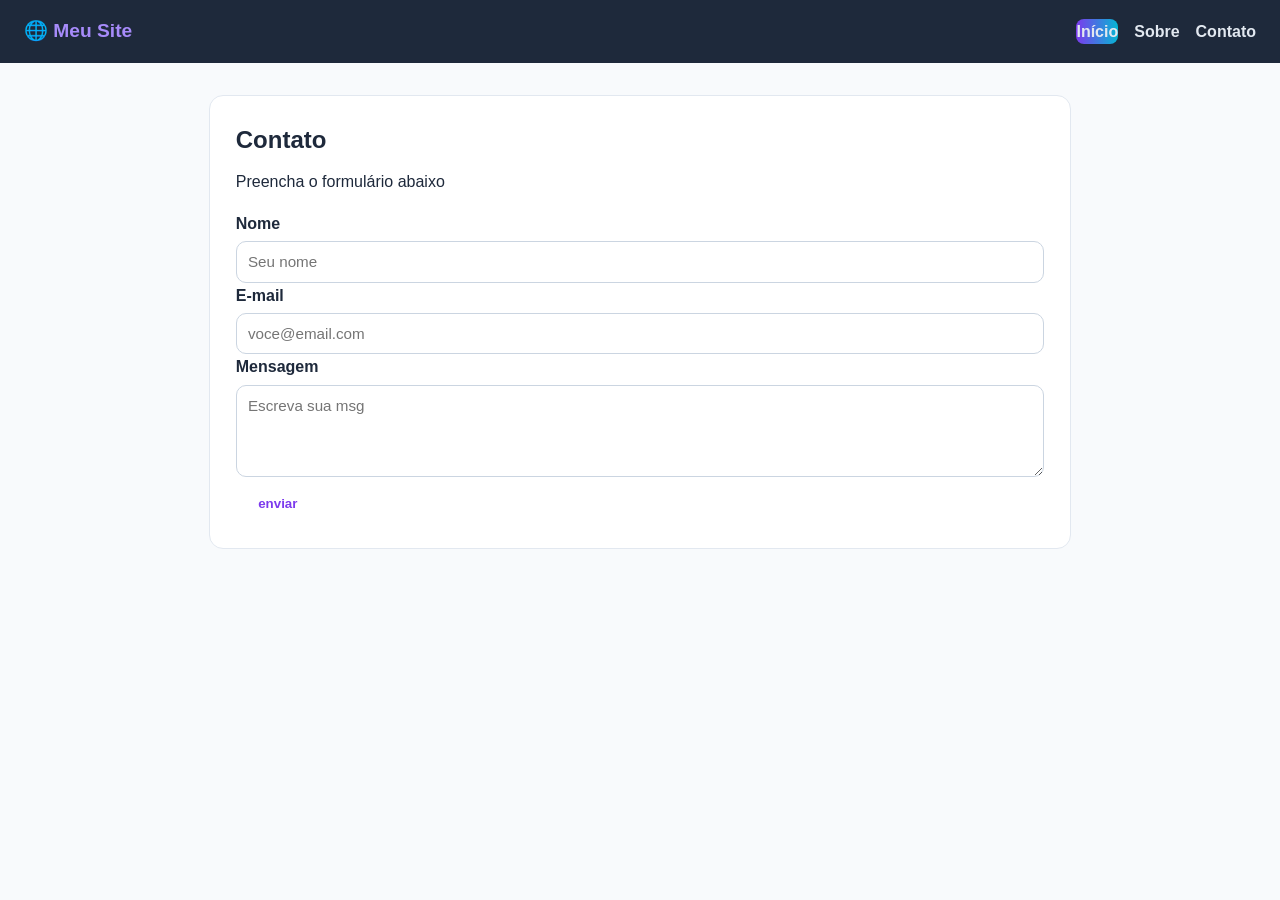
==== contato.html @ 70ec05f4 "Add files via upload" ====
<!DOCTYPE html>
<html lang="pt-BR">
<head>
    <meta charset="UTF-8">
    <meta name="viewport" content="width=device-width, initial-scale=1.0">
    <title>Contato</title>
    <link rel="stylesheet" href="style.css">
</head>
<body>
    <header class="topo">
        <spam class="logo">🌐 Meu Site</spam>
        <nav class="menu">
            <a href="index.html" class="ativo">Início</a>
            <a href="sobre.html">Sobre</a>
            <a href="contato.html">Contato</a>
        </nav>
    </header>

    <main>
        <section class="conteudo">
            <h1>Contato</h1>
            <p>Preencha o formulário abaixo</p>

            <form class="form" action="#">
                <div class="campo">
                    <label for="nome">Nome</label>
                    <input type="text" id="nome" name="name" placeholder="Seu nome"></input>
                </div>
                <div class="campo">
                    <label for="email">E-mail</label>
                    <input type="email" id="email" name="email" placeholder="voce@email.com"></input>
                </div>
                <div class="campo">
                    <label for="msg">Mensagem</label>
                    <textarea type="msg" id="msg" rows="4" placeholder="Escreva sua msg"></textarea>
                </div>
                <button type="submit" class="botao">
                    enviar
                </button>
            </form>
        </section>
    </main>
</body>
</html>
---- style.css ----
* {margin: 0; padding: 0; box-sizing: border-box;}

body {
    font-family: 'Segoe UI', Tahoma, Geneva, Verdana, sans-serif;
    color: #1e293b;
    background: #f8fafc;
    line-height: 1.6;
}

/*------menu topo-------*/

.topo{
    display: flex;
    align-items: center;
    justify-content: space-between;
    flex-wrap: wrap;
    gap: 0.5rem;
    background: #1e293b;
    padding: 1rem 1.5rem;
}

.logo{
    color: #a78bfa;
    font-weight: 800;
    font-size: 1.2rem;
}

.menu{ display: flex; gap: 1rem; }
.menu a{
    color: #e2e8f0;
    text-decoration: none;
    font-weight: 600;
    padding: 0.3rem o.6rem;
    border-radius: 8px;
}

.menu a:hover{background: #334155;}
.menu a.ativo{
    background: linear-gradient(90deg, #7c3aed, #06b6d4);
}

/*--------Conteúdo-------*/

main{
    max-width: 900px;
    margin: 0 auto;
    padding: 2rem 1.2rem;
}

.hero{
    text-align: center;
    padding: 3rem 1rem;
    background: linear-gradient(160deg, #7c3aed, #06b6d4);
    color: #fff;
    border-radius: 16px;
}
.hero h1{
    font-size: 2rem;
    margin-bottom: 0.6rem;
}
.hero p {
    max-width: 520px;
    margin: 0 auto 1.2rem;
    opacity: 0.95;
}

.botao{
    display: inline-block;
    background: #fff;
    color: #7c3aed;
    font-weight: 700;
    text-decoration: none;
    padding: 0.7rem 1.4rem;
    border-radius: 50px;
    border: none;
    cursor: pointer;
}

.botao:hover{transform: scale(1.05);}

/* cards */

.cards{
    display: flex;
    gap: 1rem;
    flex-wrap: wrap;
    margin-top: 2rem;
}

.card {
    flex: 1 1 220px;
    background: #fff;
    border: 1px solid #e2e8f0;
    border-radius: 14px;
    padding: 1.3rem;
    box-shadow: 0 6px 18px rgb(0, 0, 0, 0.05);
}

.card h2 {margin-bottom: 0.4rem; font-family: 1.1rem;}

.conteudo {
    background: #fff;
    border: 1px solid #e2e8f0;
    border-radius: 14px;
    padding: 1.6rem;
}
.conteudo h1 { margin-bottom: 0.6rem;}
.conteudo h2 { margin: 1rem 0 0.4rem;}
.conteudo ul { margin-left: 1.2rem;}

/*Formulário*/
.form{ margin-top: 1rem;}
.campo label {
    display: block;
    font-weight: 600;
    margin-bottom: 0.3rem;
}
.campo input, .campo textarea{
    width: 100%;
    padding: 0.7rem;
    border: 1.5px solid #cbd5e1;
    border-radius: 10px;
    font-family: inherit;
    font-size: 0.95rem;
}
.campo input:focus, campo textarea:focus{
    outline: 3px solid rgba(124, 58, 237, 0.4);
    border-color: #7c3aed;
}

.rodape{
    text-align: 1.5rem;
    padding: 1.5rem;
    color: #64748b;
    font-size: 0.85rem;
    margin-top: 2rem;
}

@media (max-width: 600) {
    .hero h1 { font-size: 1.5rem;}
    .menu{width: 100%; justify-content: center;}
}
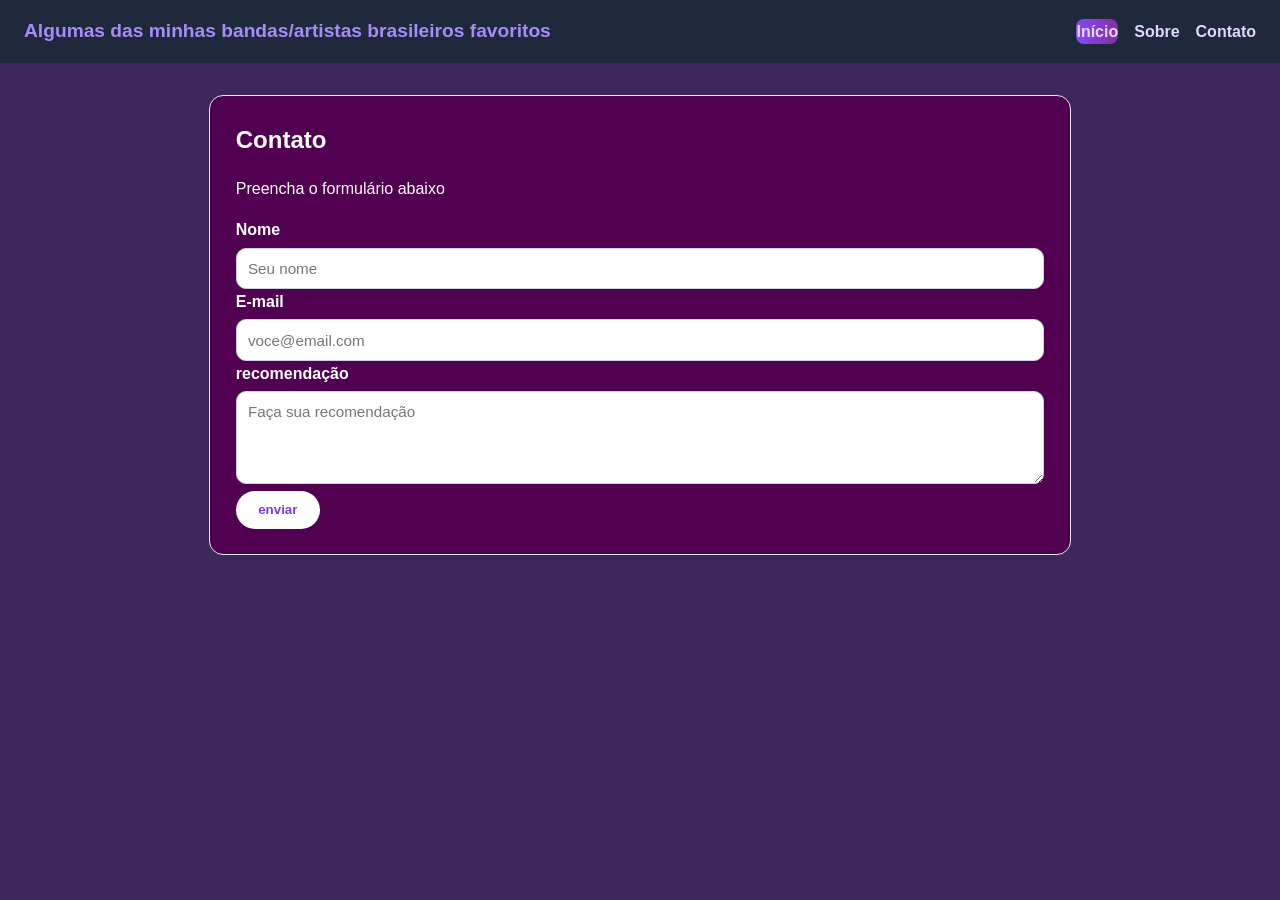
==== commit 696d646a: "Add files via upload" ====
--- a/contato.html
+++ b/contato.html
@@ -8,7 +8,7 @@
 </head>
 <body>
     <header class="topo">
-        <spam class="logo">🌐 Meu Site</spam>
+        <spam class="logo">Algumas das minhas bandas/artistas brasileiros favoritos</spam>
         <nav class="menu">
             <a href="index.html" class="ativo">Início</a>
             <a href="sobre.html">Sobre</a>
@@ -31,8 +31,8 @@
                     <input type="email" id="email" name="email" placeholder="voce@email.com"></input>
                 </div>
                 <div class="campo">
-                    <label for="msg">Mensagem</label>
-                    <textarea type="msg" id="msg" rows="4" placeholder="Escreva sua msg"></textarea>
+                    <label for="msg">recomendação</label>
+                    <textarea type="msg" id="msg" rows="4" placeholder="Faça sua recomendação"></textarea>
                 </div>
                 <button type="submit" class="botao">
                     enviar
--- a/style.css
+++ b/style.css
@@ -2,8 +2,8 @@
 
 body {
     font-family: 'Segoe UI', Tahoma, Geneva, Verdana, sans-serif;
-    color: #1e293b;
-    background: #f8fafc;
+    color: #000000;
+    background: #3c275a;
     line-height: 1.6;
 }
 
@@ -27,7 +27,7 @@
 
 .menu{ display: flex; gap: 1rem; }
 .menu a{
-    color: #e2e8f0;
+    color: #e2d8ff;
     text-decoration: none;
     font-weight: 600;
     padding: 0.3rem o.6rem;
@@ -36,7 +36,7 @@
 
 .menu a:hover{background: #334155;}
 .menu a.ativo{
-    background: linear-gradient(90deg, #7c3aed, #06b6d4);
+    background: linear-gradient(90deg, #8549f5, #8330a1);
 }
 
 /*--------Conteúdo-------*/
@@ -50,7 +50,7 @@
 .hero{
     text-align: center;
     padding: 3rem 1rem;
-    background: linear-gradient(160deg, #7c3aed, #06b6d4);
+    background: linear-gradient(160deg, #613d86, #630fb7);
     color: #fff;
     border-radius: 16px;
 }
@@ -76,7 +76,7 @@
     cursor: pointer;
 }
 
-.botao:hover{transform: scale(1.05);}
+.card:hover{transform: scale(1.05);}
 
 /* cards */
 
@@ -85,28 +85,35 @@
     gap: 1rem;
     flex-wrap: wrap;
     margin-top: 2rem;
+    color: #fff;
 }
 
 .card {
     flex: 1 1 220px;
-    background: #fff;
-    border: 1px solid #e2e8f0;
+    background: #4b0060;
+    border: 1px solid #8830bb;
     border-radius: 14px;
     padding: 1.3rem;
-    box-shadow: 0 6px 18px rgb(0, 0, 0, 0.05);
+    box-shadow: 0 6px 18px rgba(201, 4, 4, 0.05);
 }
 
 .card h2 {margin-bottom: 0.4rem; font-family: 1.1rem;}
 
+.card img{
+    width: 220px;
+    height: 220px;
+}
+
 .conteudo {
-    background: #fff;
+    background: #510051;
     border: 1px solid #e2e8f0;
     border-radius: 14px;
     padding: 1.6rem;
 }
-.conteudo h1 { margin-bottom: 0.6rem;}
-.conteudo h2 { margin: 1rem 0 0.4rem;}
-.conteudo ul { margin-left: 1.2rem;}
+.conteudo h1 { margin-bottom: 0.6rem; color: #fff;}
+.conteudo h2 { margin: 1rem 0 0.4rem; color: #fff;}
+.conteudo ul { margin-left: 1.2rem; color: #fff;}
+.conteudo p { margin: 1rem 0 0.4rem; color: #fff;}
 
 /*Formulário*/
 .form{ margin-top: 1rem;}
@@ -114,6 +121,7 @@
     display: block;
     font-weight: 600;
     margin-bottom: 0.3rem;
+    color: #fff;
 }
 .campo input, .campo textarea{
     width: 100%;
@@ -131,7 +139,7 @@
 .rodape{
     text-align: 1.5rem;
     padding: 1.5rem;
-    color: #64748b;
+    color: #ffffff;
     font-size: 0.85rem;
     margin-top: 2rem;
 }
